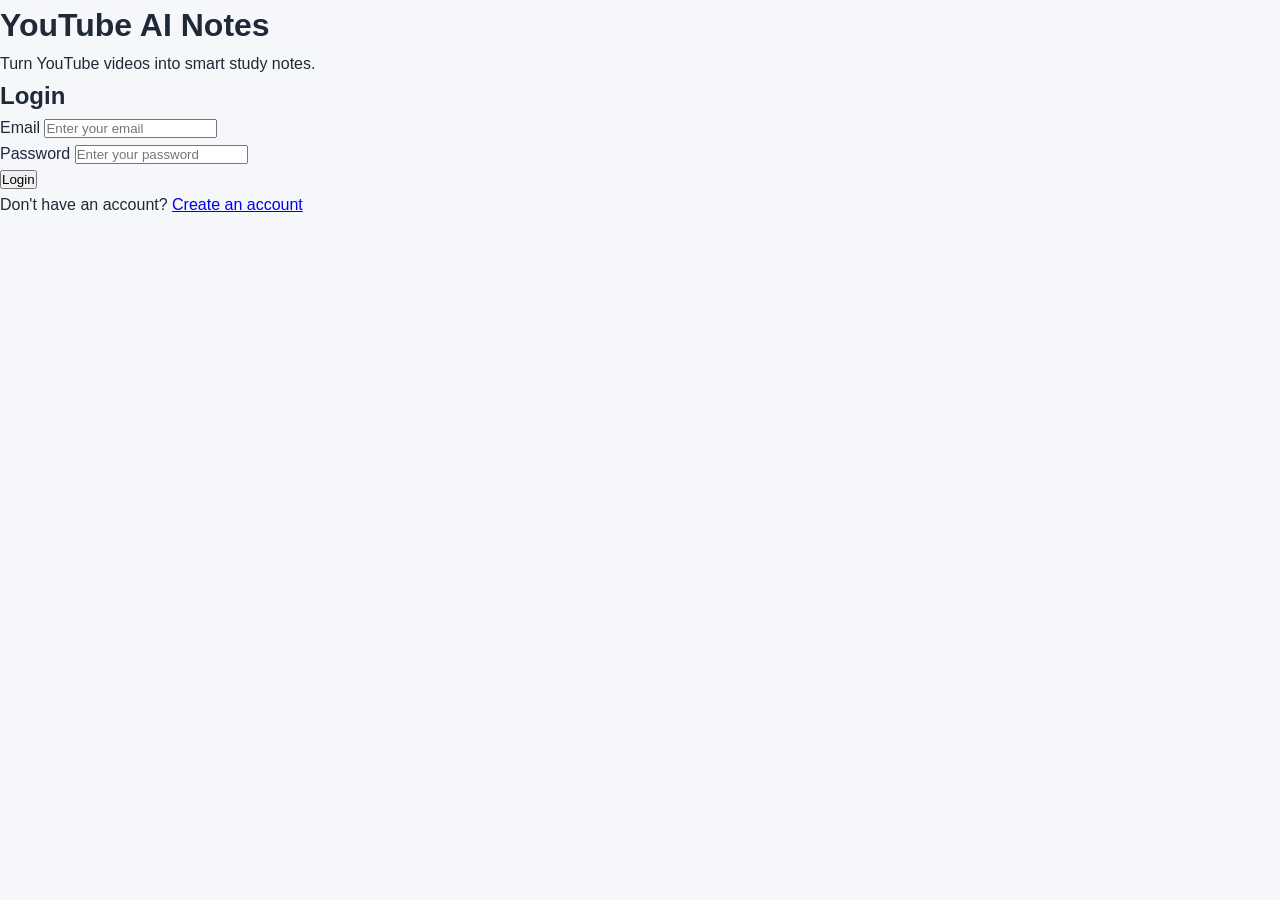
==== frontend/index.html @ 91dcfbf6 "Finalize YouTube AI Notes project" ====
<!DOCTYPE html>
<html lang="en">
<head>
    <meta charset="UTF-8">

    <meta name="viewport" content="width=device-width, initial-scale=1.0">

    <title>YouTube AI Notes - Login</title>

    <link rel="stylesheet" href="style.css">
</head>

<body>

    <div class="auth-container">

        <div class="auth-card">

            <h1>YouTube AI Notes</h1>

            <p class="subtitle">
                Turn YouTube videos into smart study notes.
            </p>

            <h2>Login</h2>

            <form id="loginForm">

                <div class="form-group">
                    <label for="email">Email</label>

                    <input
                        type="email"
                        id="email"
                        placeholder="Enter your email"
                        required
                    >
                </div>

                <div class="form-group">
                    <label for="password">Password</label>

                    <input
                        type="password"
                        id="password"
                        placeholder="Enter your password"
                        required
                    >
                </div>

                <button type="submit">
                    Login
                </button>

                <p id="message"></p>

            </form>

            <p class="auth-link">
                Don't have an account?
                <a href="register.html">Create an account</a>
            </p>

        </div>

    </div>
    <script src="app.js"></script>

</body>
</html>
---- frontend/style.css ----
/* ============================================================
   GLOBAL
============================================================ */

* {
    box-sizing: border-box;
    margin: 0;
    padding: 0;
}


html {
    scroll-behavior: smooth;
}


body {
    font-family:
        Arial,
        Helvetica,
        sans-serif;

    background: #f5f7fb;

    color: #1f2937;

    line-height: 1.6;
}


/* ============================================================
   DASHBOARD
============================================================ */

.dashboard-header {
    width: 100%;

    padding: 20px 6%;

    background: #ffffff;

    border-bottom: 1px solid #e5e7eb;

    display: flex;

    justify-content: space-between;

    align-items: center;

    gap: 20px;

    position: sticky;

    top: 0;

    z-index: 100;
}


.brand {
    display: flex;

    align-items: center;

    gap: 13px;
}


.brand-icon {
    width: 44px;

    height: 44px;

    display: flex;

    align-items: center;

    justify-content: center;

    border-radius: 12px;

    background: #111827;

    color: #ffffff;

    font-size: 18px;
}


.dashboard-header h1 {
    font-size: 23px;

    line-height: 1.2;

    margin-bottom: 3px;
}


.dashboard-header p {
    color: #6b7280;

    font-size: 13px;
}


/* ============================================================
   LOGOUT
============================================================ */

.logout-button {
    border: 1px solid #e5e7eb;

    background: #ffffff;

    color: #374151;

    padding: 10px 18px;

    border-radius: 9px;

    cursor: pointer;

    font-size: 14px;

    font-weight: 600;

    transition:
        background 0.2s ease,
        color 0.2s ease,
        transform 0.2s ease;
}


.logout-button:hover {
    background: #111827;

    color: #ffffff;

    transform: translateY(-1px);
}


/* ============================================================
   DASHBOARD MAIN
============================================================ */

.dashboard-container {
    width: min(1150px, 92%);

    margin: 35px auto 60px;
}


/* ============================================================
   GENERATE SECTION
============================================================ */

.generate-section {
    background: #ffffff;

    border: 1px solid #e5e7eb;

    border-radius: 22px;

    padding: 48px;

    box-shadow:
        0 10px 35px rgba(0, 0, 0, 0.05);

    text-align: center;

    margin-bottom: 38px;
}


.hero-content {
    max-width: 720px;

    margin: 0 auto 30px;
}


.hero-badge {
    display: inline-block;

    padding: 6px 12px;

    border-radius: 20px;

    background: #f3f4f6;

    color: #374151;

    font-size: 12px;

    font-weight: 700;

    margin-bottom: 15px;
}


.generate-section h2 {
    font-size: 36px;

    line-height: 1.2;

    margin-bottom: 15px;
}


.generate-section h2 span {
    color: #4f46e5;
}


.hero-content p {
    color: #6b7280;

    font-size: 15px;

    line-height: 1.8;
}


/* ============================================================
   URL FORM
============================================================ */

#notesForm {
    max-width: 850px;

    margin: 0 auto;

    display: flex;

    gap: 12px;

    align-items: center;
}


.url-input-wrapper {
    flex: 1;

    position: relative;

    display: flex;

    align-items: center;
}


.url-icon {
    position: absolute;

    left: 15px;

    font-size: 17px;
}


#youtubeUrl {
    width: 100%;

    height: 52px;

    border: 1px solid #d1d5db;

    border-radius: 10px;

    padding: 0 16px 0 44px;

    font-size: 14px;

    outline: none;

    background: #ffffff;

    transition:
        border 0.2s ease,
        box-shadow 0.2s ease;
}


#youtubeUrl:focus {
    border-color: #6366f1;

    box-shadow:
        0 0 0 3px rgba(99, 102, 241, 0.1);
}


.generate-button {
    height: 52px;

    padding: 0 21px;

    border: none;

    border-radius: 10px;

    background: #111827;

    color: #ffffff;

    cursor: pointer;

    display: flex;

    align-items: center;

    gap: 12px;

    font-size: 14px;

    font-weight: 700;

    white-space: nowrap;

    transition:
        transform 0.2s ease,
        opacity 0.2s ease;
}


.generate-button:hover {
    transform: translateY(-1px);

    opacity: 0.92;
}


.generate-button:disabled {
    cursor: not-allowed;

    opacity: 0.6;

    transform: none;
}


/* ============================================================
   DASHBOARD MESSAGE
============================================================ */

.dashboard-message {
    margin-top: 16px;

    color: #6b7280;

    font-size: 14px;

    min-height: 20px;
}


/* ============================================================
   VIDEOS SECTION
============================================================ */

.videos-section {
    background: transparent;
}


.section-header {
    display: flex;

    align-items: flex-end;

    justify-content: space-between;

    gap: 20px;

    margin-bottom: 22px;
}


.section-label {
    display: block;

    font-size: 11px;

    font-weight: 800;

    letter-spacing: 1px;

    color: #6b7280;

    margin-bottom: 5px;
}


.section-header h2 {
    font-size: 27px;

    line-height: 1.2;

    margin-bottom: 4px;
}


.section-header p {
    color: #6b7280;

    font-size: 14px;
}


.refresh-button {
    border: 1px solid #d1d5db;

    background: #ffffff;

    color: #374151;

    padding: 9px 15px;

    border-radius: 8px;

    cursor: pointer;

    font-size: 13px;

    font-weight: 600;

    transition:
        background 0.2s ease,
        transform 0.2s ease;
}


.refresh-button:hover {
    background: #f9fafb;

    transform: translateY(-1px);
}


/* ============================================================
   VIDEO GRID
============================================================ */

.videos-grid {
    display: grid;

    grid-template-columns:
        repeat(3, minmax(0, 1fr));

    gap: 22px;
}


/* ============================================================
   VIDEO CARD
============================================================ */

.video-card {
    background: #ffffff;

    border: 1px solid #e5e7eb;

    border-radius: 15px;

    overflow: hidden;

    box-shadow:
        0 5px 20px rgba(0, 0, 0, 0.04);

    transition:
        transform 0.2s ease,
        box-shadow 0.2s ease;
}


.video-card:hover {
    transform: translateY(-4px);

    box-shadow:
        0 12px 28px rgba(0, 0, 0, 0.08);
}


.video-card img {
    width: 100%;

    height: 185px;

    object-fit: cover;

    display: block;

    background: #e5e7eb;
}


.video-card-content {
    padding: 18px;
}


.video-card h3 {
    font-size: 17px;

    line-height: 1.45;

    margin-bottom: 8px;

    color: #111827;
}


.video-date {
    color: #6b7280;

    font-size: 12px;

    margin-bottom: 15px;
}


.view-notes-btn,
.video-card button {
    border: none;

    background: #111827;

    color: #ffffff;

    padding: 10px 15px;

    border-radius: 8px;

    cursor: pointer;

    font-size: 13px;

    font-weight: 600;

    width: 100%;

    transition: opacity 0.2s ease;
}


.view-notes-btn:hover,
.video-card button:hover {
    opacity: 0.88;
}


/* ============================================================
   LOADING
============================================================ */

.loading-card {
    grid-column: 1 / -1;

    min-height: 220px;

    background: #ffffff;

    border: 1px solid #e5e7eb;

    border-radius: 15px;

    display: flex;

    flex-direction: column;

    align-items: center;

    justify-content: center;

    gap: 12px;

    color: #6b7280;
}


.spinner {
    width: 32px;

    height: 32px;

    border: 3px solid #e5e7eb;

    border-top-color: #111827;

    border-radius: 50%;

    animation: spin 0.8s linear infinite;
}


@keyframes spin {

    to {
        transform: rotate(360deg);
    }

}


/* ============================================================
   EMPTY / ERROR
============================================================ */

.empty-message,
.error-message {
    grid-column: 1 / -1;

    text-align: center;

    padding: 45px 20px;

    background: #ffffff;

    border: 1px solid #e5e7eb;

    border-radius: 15px;

    color: #6b7280;
}


/* ============================================================
   FOOTER
============================================================ */

.dashboard-footer {
    text-align: center;

    padding: 25px;

    color: #9ca3af;

    font-size: 12px;

    border-top: 1px solid #e5e7eb;

    background: #ffffff;
}


/* ============================================================
   NOTES PAGE
============================================================ */

.notes-page {
    min-height: 100vh;
}


/* ============================================================
   NOTES HEADER
============================================================ */

.notes-header {
    width: 100%;

    padding: 22px 6%;

    background: #ffffff;

    border-bottom: 1px solid #e5e7eb;

    display: flex;

    justify-content: space-between;

    align-items: center;

    gap: 20px;

    position: sticky;

    top: 0;

    z-index: 100;
}


.notes-header h1 {
    font-size: 28px;

    margin-bottom: 2px;
}


.notes-header p {
    color: #6b7280;

    font-size: 14px;
}


/* ============================================================
   BACK BUTTON
============================================================ */

.back-btn {
    border: none;

    background: #111827;

    color: white;

    padding: 11px 18px;

    border-radius: 8px;

    cursor: pointer;

    font-size: 14px;

    transition:
        transform 0.2s ease,
        opacity 0.2s ease;
}


.back-btn:hover {
    transform: translateY(-1px);

    opacity: 0.9;
}


/* ============================================================
   NOTES CONTAINER
============================================================ */

.notes-container {
    width: min(1100px, 92%);

    margin: 35px auto 70px;

    display: flex;

    flex-direction: column;

    gap: 24px;
}


/* ============================================================
   VIDEO INFO
============================================================ */

.video-info-card {
    background: #ffffff;

    border: 1px solid #e5e7eb;

    border-radius: 16px;

    padding: 20px;

    display: flex;

    align-items: center;

    gap: 22px;

    box-shadow:
        0 5px 20px rgba(0, 0, 0, 0.05);
}


.video-thumbnail {
    width: 230px;

    height: 130px;

    object-fit: cover;

    border-radius: 10px;

    background: #e5e7eb;
}


.video-info {
    flex: 1;
}


.video-info h2 {
    font-size: 24px;

    line-height: 1.3;

    margin-bottom: 8px;
}


.video-info p {
    color: #6b7280;

    font-size: 14px;
}


/* ============================================================
   NOTES MESSAGE
============================================================ */

.notes-message {
    padding: 14px 18px;

    background: #ffffff;

    border: 1px solid #e5e7eb;

    border-radius: 10px;

    color: #4b5563;

    text-align: center;
}


/* ============================================================
   NOTES CARDS
============================================================ */

.notes-card {
    background: #ffffff;

    border: 1px solid #e5e7eb;

    border-radius: 16px;

    padding: 28px;

    box-shadow:
        0 5px 20px rgba(0, 0, 0, 0.04);
}


.card-heading {
    display: flex;

    align-items: center;

    gap: 12px;

    margin-bottom: 20px;

    padding-bottom: 14px;

    border-bottom: 1px solid #e5e7eb;
}


.card-heading h2 {
    font-size: 22px;
}


.card-icon {
    font-size: 24px;
}


.summary-content {
    font-size: 16px;

    line-height: 1.8;

    color: #374151;
}


/* ============================================================
   LISTS
============================================================ */

#keyPoints ul,
#quickRevision ul {
    padding-left: 24px;
}


#keyPoints li,
#quickRevision li {
    margin-bottom: 10px;

    line-height: 1.7;
}


.concept-section ul {
    padding-left: 22px;
}


.concept-section li {
    margin-bottom: 7px;

    color: #4b5563;

    line-height: 1.65;
}


/* ============================================================
   DETAILED NOTES
============================================================ */

.detailed-intro {
    color: #6b7280;

    margin-bottom: 5px;
}


.raw-notes {
    white-space: pre-wrap;

    line-height: 1.8;

    color: #374151;
}


#detailedNotes p {
    margin-bottom: 12px;

    color: #4b5563;

    line-height: 1.8;
}


#detailedNotes h3 {
    margin-top: 20px;

    margin-bottom: 9px;

    font-size: 19px;
}


/* ============================================================
   CONCEPT CARD
============================================================ */

.concept-card {
    border: 1px solid #e5e7eb;

    border-radius: 14px;

    padding: 22px;

    margin-bottom: 20px;

    background: #fafbfc;
}


.concept-card:last-child {
    margin-bottom: 0;
}


.concept-card > h3 {
    font-size: 20px;

    margin-bottom: 18px;

    line-height: 1.4;
}


.concept-section {
    margin-top: 18px;

    padding-top: 16px;

    border-top: 1px solid #e5e7eb;
}


.concept-section:first-of-type {
    margin-top: 0;

    padding-top: 0;

    border-top: none;
}


.concept-section h4,
.text-section h4 {
    font-size: 14px;

    margin-bottom: 7px;

    text-transform: uppercase;

    letter-spacing: 0.4px;
}


.concept-section p,
.text-section p {
    color: #4b5563;

    line-height: 1.75;

    white-space: pre-wrap;
}


/* ============================================================
   EXAMPLES
============================================================ */

.example-card {
    border: 1px solid #e5e7eb;

    border-radius: 12px;

    padding: 18px;

    margin-bottom: 14px;

    background: #fafbfc;
}


.example-card h4 {
    font-size: 17px;

    margin-bottom: 6px;
}


/* ============================================================
   QUESTIONS
============================================================ */

.question-card {
    border: 1px solid #e5e7eb;

    border-radius: 12px;

    padding: 20px;

    margin-bottom: 15px;

    background: #fafbfc;

    transition:
        transform 0.2s ease,
        box-shadow 0.2s ease;
}


.question-card:hover {
    transform: translateY(-2px);

    box-shadow:
        0 7px 20px rgba(0, 0, 0, 0.05);
}


.question-card:last-child {
    margin-bottom: 0;
}


.question-number {
    display: inline-block;

    font-size: 13px;

    font-weight: 700;

    margin-right: 10px;
}


.question-type {
    display: inline-block;

    padding: 4px 9px;

    border: 1px solid #d1d5db;

    border-radius: 20px;

    font-size: 11px;

    text-transform: uppercase;
}


.question-card h4 {
    margin-top: 13px;

    margin-bottom: 12px;

    font-size: 17px;

    line-height: 1.5;
}


.question-card strong {
    display: block;

    margin-bottom: 5px;

    font-size: 14px;
}


.question-card p {
    color: #4b5563;

    line-height: 1.7;

    white-space: pre-wrap;
}


/* ============================================================
   RESPONSIVE
============================================================ */

@media (max-width: 900px) {

    .videos-grid {
        grid-template-columns:
            repeat(2, minmax(0, 1fr));
    }

}


/* ============================================================
   TABLET / MOBILE
============================================================ */

@media (max-width: 768px) {

    .dashboard-header {
        padding: 17px 4%;
    }


    .dashboard-header h1 {
        font-size: 20px;
    }


    .dashboard-container {
        width: 94%;

        margin-top: 22px;
    }


    .generate-section {
        padding: 30px 20px;

        border-radius: 17px;
    }


    .generate-section h2 {
        font-size: 28px;
    }


    #notesForm {
        flex-direction: column;

        width: 100%;
    }


    .url-input-wrapper {
        width: 100%;
    }


    #youtubeUrl {
        width: 100%;
    }


    .generate-button {
        width: 100%;

        justify-content: center;
    }


    .section-header {
        align-items: flex-start;

        flex-direction: column;
    }


    .refresh-button {
        width: 100%;
    }


    .videos-grid {
        grid-template-columns: 1fr;
    }


    .video-info-card {
        flex-direction: column;

        align-items: stretch;
    }


    .video-thumbnail {
        width: 100%;

        height: auto;

        aspect-ratio: 16 / 9;
    }


    .video-info h2 {
        font-size: 20px;
    }


    .notes-card {
        padding: 20px;
    }


    .card-heading h2 {
        font-size: 19px;
    }


    .notes-header {
        padding: 18px 4%;

        align-items: flex-start;

        flex-direction: column;
    }


    .back-btn {
        width: 100%;
    }

}


/* ============================================================
   SMALL MOBILE
============================================================ */

@media (max-width: 480px) {

    .brand-icon {
        width: 38px;

        height: 38px;
    }


    .dashboard-header h1 {
        font-size: 18px;
    }


    .dashboard-header p {
        font-size: 11px;
    }


    .logout-button {
        padding: 8px 13px;

        font-size: 12px;
    }


    .generate-section {
        padding: 25px 15px;
    }


    .generate-section h2 {
        font-size: 24px;
    }


    .hero-content p {
        font-size: 13px;
    }


    .notes-card {
        padding: 16px;
    }


    .concept-card {
        padding: 14px;
    }


    .concept-card > h3 {
        font-size: 18px;
    }


    .question-card {
        padding: 15px;
    }

}
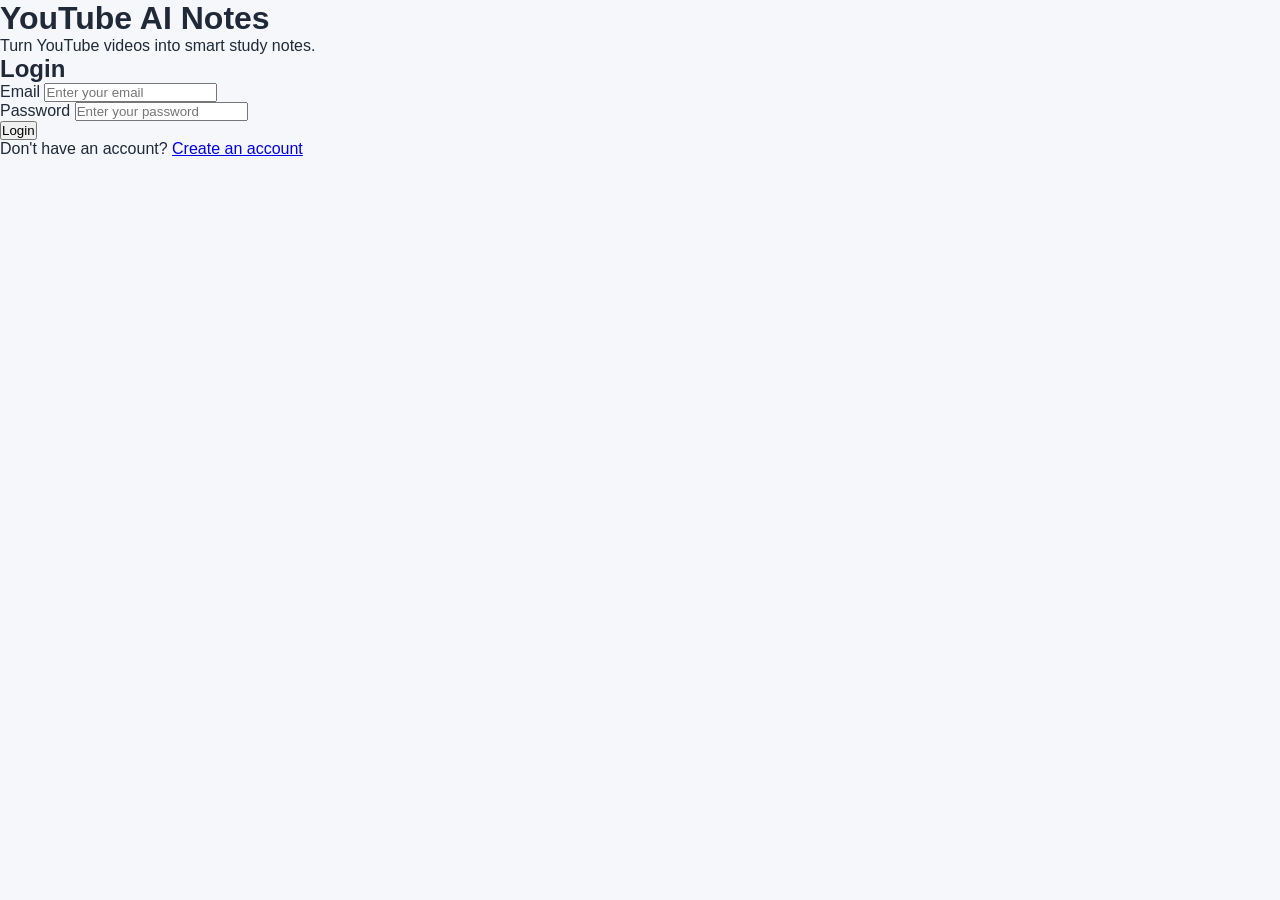
==== commit 4f898063: "Update AI notes and frontend features" ====
--- a/frontend/index.html
+++ b/frontend/index.html
@@ -1,3 +1,4 @@
+
 <!DOCTYPE html>
 <html lang="en">
 <head>
@@ -64,7 +65,10 @@
         </div>
 
     </div>
-    <script src="app.js"></script>
+
+    <!-- Cache Busting -->
+    <script src="app.js?v=20260905"></script>
 
 </body>
-</html>+</html>
+
--- a/frontend/style.css
+++ b/frontend/style.css
@@ -1,1202 +1,927 @@
-/* ============================================================
-   GLOBAL
-============================================================ */
+
+/* =========================================================
+   YouTube AI Notes - COMPLETE DASHBOARD STYLE
+========================================================= */
+
+
+/* =========================================================
+   GLOBAL RESET
+========================================================= */
 
 * {
-    box-sizing: border-box;
     margin: 0;
     padding: 0;
-}
-
+    box-sizing: border-box;
+}
 
 html {
     scroll-behavior: smooth;
 }
 
-
 body {
-    font-family:
-        Arial,
-        Helvetica,
-        sans-serif;
-
+    font-family: Arial, Helvetica, sans-serif;
     background: #f5f7fb;
-
     color: #1f2937;
-
-    line-height: 1.6;
-}
-
-
-/* ============================================================
-   DASHBOARD
-============================================================ */
+    min-height: 100vh;
+}
+
+
+/* =========================================================
+   HEADER
+========================================================= */
 
 .dashboard-header {
     width: 100%;
-
-    padding: 20px 6%;
+    min-height: 78px;
+
+    padding: 14px 6%;
 
     background: #ffffff;
 
     border-bottom: 1px solid #e5e7eb;
 
     display: flex;
-
+    align-items: center;
     justify-content: space-between;
 
-    align-items: center;
-
-    gap: 20px;
-
     position: sticky;
-
     top: 0;
-
     z-index: 100;
-}
-
+
+    box-shadow: 0 2px 12px rgba(15, 23, 42, 0.05);
+}
+
+
+/* =========================================================
+   BRAND
+========================================================= */
 
 .brand {
     display: flex;
-
     align-items: center;
-
     gap: 13px;
 }
 
-
 .brand-icon {
-    width: 44px;
-
-    height: 44px;
+    width: 43px;
+    height: 43px;
+
+    border-radius: 12px;
+
+    background: linear-gradient(135deg, #ef4444, #dc2626);
+
+    color: #ffffff;
 
     display: flex;
-
     align-items: center;
-
     justify-content: center;
 
-    border-radius: 12px;
-
-    background: #111827;
-
-    color: #ffffff;
-
-    font-size: 18px;
-}
-
-
-.dashboard-header h1 {
-    font-size: 23px;
-
+    font-size: 19px;
+    font-weight: 700;
+
+    box-shadow: 0 5px 14px rgba(220, 38, 38, 0.22);
+}
+
+.brand h1 {
+    font-size: 20px;
     line-height: 1.2;
 
-    margin-bottom: 3px;
-}
-
-
-.dashboard-header p {
+    color: #111827;
+
+    font-weight: 750;
+}
+
+.brand p {
+    margin-top: 3px;
+
+    font-size: 12px;
+
     color: #6b7280;
+}
+
+
+/* =========================================================
+   LOGOUT BUTTON
+========================================================= */
+
+.logout-button {
+    padding: 9px 17px;
+
+    border: 1px solid #e5e7eb;
+    border-radius: 9px;
+
+    background: #ffffff;
+    color: #374151;
 
     font-size: 13px;
-}
-
-
-/* ============================================================
-   LOGOUT
-============================================================ */
-
-.logout-button {
-    border: 1px solid #e5e7eb;
+    font-weight: 600;
+
+    cursor: pointer;
+
+    transition: all 0.2s ease;
+}
+
+.logout-button:hover {
+    background: #fef2f2;
+    color: #dc2626;
+    border-color: #fecaca;
+}
+
+
+/* =========================================================
+   MAIN CONTAINER
+========================================================= */
+
+.dashboard-container {
+    width: 100%;
+    max-width: 1180px;
+
+    margin: 0 auto;
+
+    padding: 38px 24px 55px;
+}
+
+
+/* =========================================================
+   GENERATE SECTION
+========================================================= */
+
+.generate-section {
+    width: 100%;
+
+    padding: 45px 45px 42px;
+
+    border-radius: 22px;
+
+    background:
+        linear-gradient(
+            135deg,
+            #eef2ff 0%,
+            #f8faff 52%,
+            #ffffff 100%
+        );
+
+    border: 1px solid #e0e7ff;
+
+    box-shadow: 0 10px 30px rgba(79, 70, 229, 0.07);
+
+    margin-bottom: 45px;
+}
+
+
+/* =========================================================
+   HERO CONTENT
+========================================================= */
+
+.hero-content {
+    max-width: 760px;
+
+    margin: 0 auto;
+
+    text-align: center;
+}
+
+.hero-badge {
+    display: inline-flex;
+    align-items: center;
+
+    padding: 7px 13px;
+
+    border-radius: 30px;
 
     background: #ffffff;
 
-    color: #374151;
-
-    padding: 10px 18px;
-
-    border-radius: 9px;
-
-    cursor: pointer;
-
-    font-size: 14px;
-
-    font-weight: 600;
-
-    transition:
-        background 0.2s ease,
-        color 0.2s ease,
-        transform 0.2s ease;
-}
-
-
-.logout-button:hover {
-    background: #111827;
-
-    color: #ffffff;
-
-    transform: translateY(-1px);
-}
-
-
-/* ============================================================
-   DASHBOARD MAIN
-============================================================ */
-
-.dashboard-container {
-    width: min(1150px, 92%);
-
-    margin: 35px auto 60px;
-}
-
-
-/* ============================================================
-   GENERATE SECTION
-============================================================ */
-
-.generate-section {
-    background: #ffffff;
-
-    border: 1px solid #e5e7eb;
-
-    border-radius: 22px;
-
-    padding: 48px;
-
-    box-shadow:
-        0 10px 35px rgba(0, 0, 0, 0.05);
-
-    text-align: center;
-
-    margin-bottom: 38px;
-}
-
-
-.hero-content {
-    max-width: 720px;
-
-    margin: 0 auto 30px;
-}
-
-
-.hero-badge {
-    display: inline-block;
-
-    padding: 6px 12px;
-
-    border-radius: 20px;
-
-    background: #f3f4f6;
-
-    color: #374151;
+    border: 1px solid #e0e7ff;
+
+    color: #4f46e5;
 
     font-size: 12px;
-
     font-weight: 700;
 
-    margin-bottom: 15px;
-}
-
-
-.generate-section h2 {
+    margin-bottom: 17px;
+
+    box-shadow: 0 3px 10px rgba(79, 70, 229, 0.06);
+}
+
+.hero-content h2 {
     font-size: 36px;
 
-    line-height: 1.2;
-
-    margin-bottom: 15px;
-}
-
-
-.generate-section h2 span {
+    line-height: 1.15;
+
+    color: #111827;
+
+    font-weight: 800;
+
+    letter-spacing: -0.8px;
+}
+
+.hero-content h2 span {
     color: #4f46e5;
 }
 
-
 .hero-content p {
+    max-width: 690px;
+
+    margin: 17px auto 28px;
+
     color: #6b7280;
 
     font-size: 15px;
 
-    line-height: 1.8;
-}
-
-
-/* ============================================================
-   URL FORM
-============================================================ */
+    line-height: 1.7;
+}
+
+
+/* =========================================================
+   NOTES FORM
+========================================================= */
 
 #notesForm {
+    width: 100%;
     max-width: 850px;
 
     margin: 0 auto;
 
     display: flex;
-
-    gap: 12px;
-
-    align-items: center;
-}
-
+    align-items: stretch;
+
+    gap: 11px;
+}
+
+
+/* =========================================================
+   URL INPUT WRAPPER
+========================================================= */
 
 .url-input-wrapper {
     flex: 1;
 
+    min-width: 0;
+
+    height: 54px;
+
     position: relative;
 
     display: flex;
-
     align-items: center;
 }
-
 
 .url-icon {
     position: absolute;
 
-    left: 15px;
+    left: 17px;
 
     font-size: 17px;
-}
-
-
-#youtubeUrl {
-    width: 100%;
-
-    height: 52px;
+
+    pointer-events: none;
+}
+
+.url-input-wrapper input {
+    width: 100%;
+    height: 100%;
+
+    padding: 0 18px 0 48px;
 
     border: 1px solid #d1d5db;
 
-    border-radius: 10px;
-
-    padding: 0 16px 0 44px;
+    border-radius: 11px;
+
+    background: #ffffff;
+
+    color: #111827;
 
     font-size: 14px;
 
     outline: none;
 
-    background: #ffffff;
+    box-shadow: 0 4px 12px rgba(15, 23, 42, 0.05);
 
     transition:
-        border 0.2s ease,
+        border-color 0.2s ease,
         box-shadow 0.2s ease;
 }
 
-
-#youtubeUrl:focus {
+.url-input-wrapper input::placeholder {
+    color: #9ca3af;
+}
+
+.url-input-wrapper input:focus {
     border-color: #6366f1;
 
     box-shadow:
-        0 0 0 3px rgba(99, 102, 241, 0.1);
-}
-
+        0 0 0 3px rgba(99, 102, 241, 0.12),
+        0 4px 12px rgba(15, 23, 42, 0.05);
+}
+
+
+/* =========================================================
+   GENERATE BUTTON
+========================================================= */
 
 .generate-button {
-    height: 52px;
+    height: 54px;
 
     padding: 0 21px;
 
     border: none;
 
-    border-radius: 10px;
-
-    background: #111827;
+    border-radius: 11px;
+
+    background: linear-gradient(
+        135deg,
+        #4f46e5,
+        #6366f1
+    );
 
     color: #ffffff;
 
+    display: flex;
+    align-items: center;
+    justify-content: center;
+
+    gap: 10px;
+
+    white-space: nowrap;
+
+    font-size: 14px;
+    font-weight: 700;
+
     cursor: pointer;
 
-    display: flex;
-
-    align-items: center;
-
-    gap: 12px;
-
-    font-size: 14px;
-
-    font-weight: 700;
-
-    white-space: nowrap;
+    box-shadow: 0 7px 18px rgba(79, 70, 229, 0.22);
 
     transition:
         transform 0.2s ease,
-        opacity 0.2s ease;
-}
-
+        box-shadow 0.2s ease,
+        background 0.2s ease;
+}
 
 .generate-button:hover {
-    transform: translateY(-1px);
-
-    opacity: 0.92;
-}
-
+    transform: translateY(-2px);
+
+    box-shadow: 0 10px 23px rgba(79, 70, 229, 0.28);
+
+    background: linear-gradient(
+        135deg,
+        #4338ca,
+        #4f46e5
+    );
+}
+
+.generate-button:active {
+    transform: translateY(0);
+}
 
 .generate-button:disabled {
+    opacity: 0.65;
+
     cursor: not-allowed;
 
-    opacity: 0.6;
-
     transform: none;
 }
 
 
-/* ============================================================
+/* =========================================================
    DASHBOARD MESSAGE
-============================================================ */
+========================================================= */
 
 .dashboard-message {
-    margin-top: 16px;
+    min-height: 20px;
+
+    margin-top: 15px;
+
+    text-align: center;
+
+    font-size: 13px;
 
     color: #6b7280;
-
-    font-size: 14px;
-
-    min-height: 20px;
-}
-
-
-/* ============================================================
-   VIDEOS SECTION
-============================================================ */
+}
+
+
+/* =========================================================
+   SAVED VIDEOS SECTION
+========================================================= */
 
 .videos-section {
-    background: transparent;
-}
-
+    width: 100%;
+}
+
+
+/* =========================================================
+   SECTION HEADER
+========================================================= */
 
 .section-header {
+    width: 100%;
+
+    margin-bottom: 21px;
+
     display: flex;
-
     align-items: flex-end;
-
     justify-content: space-between;
 
     gap: 20px;
-
-    margin-bottom: 22px;
-}
-
+}
 
 .section-label {
     display: block;
 
+    margin-bottom: 6px;
+
+    color: #4f46e5;
+
     font-size: 11px;
 
     font-weight: 800;
 
-    letter-spacing: 1px;
-
-    color: #6b7280;
-
-    margin-bottom: 5px;
-}
-
+    letter-spacing: 1.3px;
+}
 
 .section-header h2 {
     font-size: 27px;
 
     line-height: 1.2;
 
-    margin-bottom: 4px;
-}
-
+    color: #111827;
+
+    font-weight: 800;
+}
 
 .section-header p {
+    margin-top: 5px;
+
     color: #6b7280;
 
-    font-size: 14px;
-}
-
+    font-size: 13px;
+}
+
+
+/* =========================================================
+   REFRESH BUTTON
+========================================================= */
 
 .refresh-button {
-    border: 1px solid #d1d5db;
+    padding: 9px 15px;
+
+    border: 1px solid #dbe0e8;
+
+    border-radius: 9px;
 
     background: #ffffff;
 
     color: #374151;
 
-    padding: 9px 15px;
-
-    border-radius: 8px;
+    font-size: 13px;
+
+    font-weight: 600;
 
     cursor: pointer;
 
+    white-space: nowrap;
+
+    transition: all 0.2s ease;
+}
+
+.refresh-button:hover {
+    background: #f8fafc;
+
+    border-color: #c7d2fe;
+
+    color: #4f46e5;
+}
+
+
+/* =========================================================
+   VIDEOS GRID
+========================================================= */
+
+#videosContainer {
+    width: 100%;
+}
+
+.videos-grid {
+    width: 100%;
+
+    display: flex;
+    flex-direction: column;
+
+    gap: 0;
+}
+
+
+/* =========================================================
+   LOADING CARD
+========================================================= */
+
+.loading-card {
+    width: 100%;
+
+    min-height: 145px;
+
+    padding: 30px;
+
+    background: #ffffff;
+
+    border: 1px solid #e5e7eb;
+
+    border-radius: 14px;
+
+    display: flex;
+    flex-direction: column;
+
+    align-items: center;
+    justify-content: center;
+
+    gap: 12px;
+
+    color: #6b7280;
+
+    box-shadow: 0 4px 14px rgba(15, 23, 42, 0.04);
+}
+
+.loading-card p {
     font-size: 13px;
-
-    font-weight: 600;
-
-    transition:
-        background 0.2s ease,
-        transform 0.2s ease;
-}
-
-
-.refresh-button:hover {
-    background: #f9fafb;
-
-    transform: translateY(-1px);
-}
-
-
-/* ============================================================
-   VIDEO GRID
-============================================================ */
-
-.videos-grid {
-    display: grid;
-
-    grid-template-columns:
-        repeat(3, minmax(0, 1fr));
-
-    gap: 22px;
-}
-
-
-/* ============================================================
-   VIDEO CARD
-============================================================ */
+}
+
+
+/* =========================================================
+   SPINNER
+========================================================= */
+
+.spinner {
+    width: 27px;
+    height: 27px;
+
+    border: 3px solid #e5e7eb;
+
+    border-top-color: #4f46e5;
+
+    border-radius: 50%;
+
+    animation: spin 0.8s linear infinite;
+}
+
+@keyframes spin {
+    to {
+        transform: rotate(360deg);
+    }
+}
+
+
+/* =========================================================
+   SAVED VIDEO - COMPACT CARD
+========================================================= */
 
 .video-card {
-    background: #ffffff;
-
-    border: 1px solid #e5e7eb;
-
-    border-radius: 15px;
-
-    overflow: hidden;
-
-    box-shadow:
-        0 5px 20px rgba(0, 0, 0, 0.04);
+    width: 100% !important;
+    min-height: 0 !important;
+
+    display: flex !important;
+    flex-direction: row !important;
+    align-items: center !important;
+
+    gap: 18px !important;
+
+    padding: 14px !important;
+    margin: 0 0 14px 0 !important;
+
+    background: #ffffff !important;
+
+    border: 1px solid #e5e7eb !important;
+    border-radius: 14px !important;
+
+    box-shadow: 0 4px 14px rgba(15, 23, 42, 0.06) !important;
+
+    box-sizing: border-box !important;
 
     transition:
         transform 0.2s ease,
-        box-shadow 0.2s ease;
-}
-
+        box-shadow 0.2s ease !important;
+}
 
 .video-card:hover {
-    transform: translateY(-4px);
+    transform: translateY(-2px) !important;
 
     box-shadow:
-        0 12px 28px rgba(0, 0, 0, 0.08);
-}
-
-
-.video-card img {
-    width: 100%;
-
-    height: 185px;
-
-    object-fit: cover;
-
-    display: block;
-
-    background: #e5e7eb;
-}
-
+        0 8px 22px rgba(15, 23, 42, 0.10) !important;
+}
+
+
+/* =========================================================
+   VIDEO THUMBNAIL
+========================================================= */
+
+.video-card-thumbnail {
+    width: 170px !important;
+    height: 100px !important;
+
+    min-width: 170px !important;
+    max-width: 170px !important;
+
+    object-fit: cover !important;
+
+    display: block !important;
+
+    border-radius: 10px !important;
+
+    background: #f1f5f9 !important;
+}
+
+
+/* =========================================================
+   VIDEO CONTENT
+========================================================= */
 
 .video-card-content {
-    padding: 18px;
-}
-
-
-.video-card h3 {
+    flex: 1 !important;
+
+    min-width: 0 !important;
+
+    display: flex !important;
+    flex-direction: column !important;
+
+    justify-content: center !important;
+
+    padding: 0 !important;
+    margin: 0 !important;
+}
+
+
+/* =========================================================
+   VIDEO TITLE
+========================================================= */
+
+.video-card-content h3 {
+    margin: 0 0 6px 0 !important;
+
+    font-size: 17px !important;
+
+    line-height: 1.35 !important;
+
+    font-weight: 700 !important;
+
+    color: #111827 !important;
+
+    display: -webkit-box !important;
+
+    -webkit-line-clamp: 2 !important;
+
+    -webkit-box-orient: vertical !important;
+
+    overflow: hidden !important;
+}
+
+
+/* =========================================================
+   VIDEO DATE
+========================================================= */
+
+.video-card-content .video-date {
+    margin: 0 0 11px 0 !important;
+
+    font-size: 13px !important;
+
+    line-height: 1.4 !important;
+
+    color: #6b7280 !important;
+}
+
+
+/* =========================================================
+   BUTTON AREA
+========================================================= */
+
+.video-card-actions {
+    display: flex !important;
+
+    align-items: center !important;
+
+    gap: 8px !important;
+
+    margin: 0 !important;
+}
+
+
+/* =========================================================
+   VIEW NOTES
+========================================================= */
+
+.video-card-actions .view-notes-btn {
+    padding: 8px 14px !important;
+
+    border: none !important;
+
+    border-radius: 8px !important;
+
+    background: #4f46e5 !important;
+
+    color: #ffffff !important;
+
+    font-size: 13px !important;
+
+    font-weight: 600 !important;
+
+    cursor: pointer !important;
+
+    transition: all 0.2s ease !important;
+}
+
+.video-card-actions .view-notes-btn:hover {
+    background: #4338ca !important;
+
+    transform: translateY(-1px) !important;
+}
+
+
+/* =========================================================
+   DELETE VIDEO
+========================================================= */
+
+.video-card-actions .delete-video-btn {
+    padding: 8px 14px !important;
+
+    border: 1px solid #fecaca !important;
+
+    border-radius: 8px !important;
+
+    background: #ffffff !important;
+
+    color: #dc2626 !important;
+
+    font-size: 13px !important;
+
+    font-weight: 600 !important;
+
+    cursor: pointer !important;
+
+    transition: all 0.2s ease !important;
+}
+
+.video-card-actions .delete-video-btn:hover {
+    background: #fef2f2 !important;
+
+    border-color: #fca5a5 !important;
+}
+
+
+/* =========================================================
+   EMPTY STATE
+========================================================= */
+
+.empty-state {
+    width: 100%;
+
+    padding: 45px 25px;
+
+    background: #ffffff;
+
+    border: 1px dashed #d1d5db;
+
+    border-radius: 14px;
+
+    text-align: center;
+
+    color: #6b7280;
+}
+
+.empty-state h3 {
+    margin-bottom: 7px;
+
+    color: #374151;
+
     font-size: 17px;
-
-    line-height: 1.45;
-
-    margin-bottom: 8px;
-
-    color: #111827;
-}
-
-
-.video-date {
-    color: #6b7280;
+}
+
+.empty-state p {
+    font-size: 13px;
+
+    line-height: 1.5;
+}
+
+
+/* =========================================================
+   FOOTER
+========================================================= */
+
+.dashboard-footer {
+    width: 100%;
+
+    padding: 20px;
+
+    border-top: 1px solid #e5e7eb;
+
+    background: #ffffff;
+
+    text-align: center;
+
+    color: #9ca3af;
 
     font-size: 12px;
-
-    margin-bottom: 15px;
-}
-
-
-.view-notes-btn,
-.video-card button {
-    border: none;
-
-    background: #111827;
-
-    color: #ffffff;
-
-    padding: 10px 15px;
-
-    border-radius: 8px;
-
-    cursor: pointer;
-
-    font-size: 13px;
-
-    font-weight: 600;
-
-    width: 100%;
-
-    transition: opacity 0.2s ease;
-}
-
-
-.view-notes-btn:hover,
-.video-card button:hover {
-    opacity: 0.88;
-}
-
-
-/* ============================================================
-   LOADING
-============================================================ */
-
-.loading-card {
-    grid-column: 1 / -1;
-
-    min-height: 220px;
-
-    background: #ffffff;
-
-    border: 1px solid #e5e7eb;
-
-    border-radius: 15px;
-
-    display: flex;
-
-    flex-direction: column;
-
-    align-items: center;
-
-    justify-content: center;
-
-    gap: 12px;
-
-    color: #6b7280;
-}
-
-
-.spinner {
-    width: 32px;
-
-    height: 32px;
-
-    border: 3px solid #e5e7eb;
-
-    border-top-color: #111827;
-
-    border-radius: 50%;
-
-    animation: spin 0.8s linear infinite;
-}
-
-
-@keyframes spin {
-
-    to {
-        transform: rotate(360deg);
-    }
-
-}
-
-
-/* ============================================================
-   EMPTY / ERROR
-============================================================ */
-
-.empty-message,
-.error-message {
-    grid-column: 1 / -1;
-
-    text-align: center;
-
-    padding: 45px 20px;
-
-    background: #ffffff;
-
-    border: 1px solid #e5e7eb;
-
-    border-radius: 15px;
-
-    color: #6b7280;
-}
-
-
-/* ============================================================
-   FOOTER
-============================================================ */
-
-.dashboard-footer {
-    text-align: center;
-
-    padding: 25px;
-
-    color: #9ca3af;
-
-    font-size: 12px;
-
-    border-top: 1px solid #e5e7eb;
-
-    background: #ffffff;
-}
-
-
-/* ============================================================
-   NOTES PAGE
-============================================================ */
-
-.notes-page {
-    min-height: 100vh;
-}
-
-
-/* ============================================================
-   NOTES HEADER
-============================================================ */
-
-.notes-header {
-    width: 100%;
-
-    padding: 22px 6%;
-
-    background: #ffffff;
-
-    border-bottom: 1px solid #e5e7eb;
-
-    display: flex;
-
-    justify-content: space-between;
-
-    align-items: center;
-
-    gap: 20px;
-
-    position: sticky;
-
-    top: 0;
-
-    z-index: 100;
-}
-
-
-.notes-header h1 {
-    font-size: 28px;
-
-    margin-bottom: 2px;
-}
-
-
-.notes-header p {
-    color: #6b7280;
-
-    font-size: 14px;
-}
-
-
-/* ============================================================
-   BACK BUTTON
-============================================================ */
-
-.back-btn {
-    border: none;
-
-    background: #111827;
-
-    color: white;
-
-    padding: 11px 18px;
-
-    border-radius: 8px;
-
-    cursor: pointer;
-
-    font-size: 14px;
-
-    transition:
-        transform 0.2s ease,
-        opacity 0.2s ease;
-}
-
-
-.back-btn:hover {
-    transform: translateY(-1px);
-
-    opacity: 0.9;
-}
-
-
-/* ============================================================
-   NOTES CONTAINER
-============================================================ */
-
-.notes-container {
-    width: min(1100px, 92%);
-
-    margin: 35px auto 70px;
-
-    display: flex;
-
-    flex-direction: column;
-
-    gap: 24px;
-}
-
-
-/* ============================================================
-   VIDEO INFO
-============================================================ */
-
-.video-info-card {
-    background: #ffffff;
-
-    border: 1px solid #e5e7eb;
-
-    border-radius: 16px;
-
-    padding: 20px;
-
-    display: flex;
-
-    align-items: center;
-
-    gap: 22px;
-
-    box-shadow:
-        0 5px 20px rgba(0, 0, 0, 0.05);
-}
-
-
-.video-thumbnail {
-    width: 230px;
-
-    height: 130px;
-
-    object-fit: cover;
-
-    border-radius: 10px;
-
-    background: #e5e7eb;
-}
-
-
-.video-info {
-    flex: 1;
-}
-
-
-.video-info h2 {
-    font-size: 24px;
-
-    line-height: 1.3;
-
-    margin-bottom: 8px;
-}
-
-
-.video-info p {
-    color: #6b7280;
-
-    font-size: 14px;
-}
-
-
-/* ============================================================
-   NOTES MESSAGE
-============================================================ */
-
-.notes-message {
-    padding: 14px 18px;
-
-    background: #ffffff;
-
-    border: 1px solid #e5e7eb;
-
-    border-radius: 10px;
-
-    color: #4b5563;
-
-    text-align: center;
-}
-
-
-/* ============================================================
-   NOTES CARDS
-============================================================ */
-
-.notes-card {
-    background: #ffffff;
-
-    border: 1px solid #e5e7eb;
-
-    border-radius: 16px;
-
-    padding: 28px;
-
-    box-shadow:
-        0 5px 20px rgba(0, 0, 0, 0.04);
-}
-
-
-.card-heading {
-    display: flex;
-
-    align-items: center;
-
-    gap: 12px;
-
-    margin-bottom: 20px;
-
-    padding-bottom: 14px;
-
-    border-bottom: 1px solid #e5e7eb;
-}
-
-
-.card-heading h2 {
-    font-size: 22px;
-}
-
-
-.card-icon {
-    font-size: 24px;
-}
-
-
-.summary-content {
-    font-size: 16px;
-
-    line-height: 1.8;
-
-    color: #374151;
-}
-
-
-/* ============================================================
-   LISTS
-============================================================ */
-
-#keyPoints ul,
-#quickRevision ul {
-    padding-left: 24px;
-}
-
-
-#keyPoints li,
-#quickRevision li {
-    margin-bottom: 10px;
-
-    line-height: 1.7;
-}
-
-
-.concept-section ul {
-    padding-left: 22px;
-}
-
-
-.concept-section li {
-    margin-bottom: 7px;
-
-    color: #4b5563;
-
-    line-height: 1.65;
-}
-
-
-/* ============================================================
-   DETAILED NOTES
-============================================================ */
-
-.detailed-intro {
-    color: #6b7280;
-
-    margin-bottom: 5px;
-}
-
-
-.raw-notes {
-    white-space: pre-wrap;
-
-    line-height: 1.8;
-
-    color: #374151;
-}
-
-
-#detailedNotes p {
-    margin-bottom: 12px;
-
-    color: #4b5563;
-
-    line-height: 1.8;
-}
-
-
-#detailedNotes h3 {
-    margin-top: 20px;
-
-    margin-bottom: 9px;
-
-    font-size: 19px;
-}
-
-
-/* ============================================================
-   CONCEPT CARD
-============================================================ */
-
-.concept-card {
-    border: 1px solid #e5e7eb;
-
-    border-radius: 14px;
-
-    padding: 22px;
-
-    margin-bottom: 20px;
-
-    background: #fafbfc;
-}
-
-
-.concept-card:last-child {
-    margin-bottom: 0;
-}
-
-
-.concept-card > h3 {
-    font-size: 20px;
-
-    margin-bottom: 18px;
-
-    line-height: 1.4;
-}
-
-
-.concept-section {
-    margin-top: 18px;
-
-    padding-top: 16px;
-
-    border-top: 1px solid #e5e7eb;
-}
-
-
-.concept-section:first-of-type {
-    margin-top: 0;
-
-    padding-top: 0;
-
-    border-top: none;
-}
-
-
-.concept-section h4,
-.text-section h4 {
-    font-size: 14px;
-
-    margin-bottom: 7px;
-
-    text-transform: uppercase;
-
-    letter-spacing: 0.4px;
-}
-
-
-.concept-section p,
-.text-section p {
-    color: #4b5563;
-
-    line-height: 1.75;
-
-    white-space: pre-wrap;
-}
-
-
-/* ============================================================
-   EXAMPLES
-============================================================ */
-
-.example-card {
-    border: 1px solid #e5e7eb;
-
-    border-radius: 12px;
-
-    padding: 18px;
-
-    margin-bottom: 14px;
-
-    background: #fafbfc;
-}
-
-
-.example-card h4 {
-    font-size: 17px;
-
-    margin-bottom: 6px;
-}
-
-
-/* ============================================================
-   QUESTIONS
-============================================================ */
-
-.question-card {
-    border: 1px solid #e5e7eb;
-
-    border-radius: 12px;
-
-    padding: 20px;
-
-    margin-bottom: 15px;
-
-    background: #fafbfc;
-
-    transition:
-        transform 0.2s ease,
-        box-shadow 0.2s ease;
-}
-
-
-.question-card:hover {
-    transform: translateY(-2px);
-
-    box-shadow:
-        0 7px 20px rgba(0, 0, 0, 0.05);
-}
-
-
-.question-card:last-child {
-    margin-bottom: 0;
-}
-
-
-.question-number {
-    display: inline-block;
-
-    font-size: 13px;
-
-    font-weight: 700;
-
-    margin-right: 10px;
-}
-
-
-.question-type {
-    display: inline-block;
-
-    padding: 4px 9px;
-
-    border: 1px solid #d1d5db;
-
-    border-radius: 20px;
-
-    font-size: 11px;
-
-    text-transform: uppercase;
-}
-
-
-.question-card h4 {
-    margin-top: 13px;
-
-    margin-bottom: 12px;
-
-    font-size: 17px;
-
-    line-height: 1.5;
-}
-
-
-.question-card strong {
-    display: block;
-
-    margin-bottom: 5px;
-
-    font-size: 14px;
-}
-
-
-.question-card p {
-    color: #4b5563;
-
-    line-height: 1.7;
-
-    white-space: pre-wrap;
-}
-
-
-/* ============================================================
-   RESPONSIVE
-============================================================ */
-
-@media (max-width: 900px) {
-
-    .videos-grid {
-        grid-template-columns:
-            repeat(2, minmax(0, 1fr));
-    }
-
-}
-
-
-/* ============================================================
-   TABLET / MOBILE
-============================================================ */
-
-@media (max-width: 768px) {
+}
+
+
+/* =========================================================
+   TABLET
+========================================================= */
+
+@media (max-width: 850px) {
 
     .dashboard-header {
-        padding: 17px 4%;
-    }
-
-
-    .dashboard-header h1 {
-        font-size: 20px;
-    }
-
+        padding: 14px 25px;
+    }
 
     .dashboard-container {
-        width: 94%;
-
-        margin-top: 22px;
-    }
-
+        padding: 28px 18px 45px;
+    }
 
     .generate-section {
-        padding: 30px 20px;
-
-        border-radius: 17px;
-    }
-
-
-    .generate-section h2 {
-        font-size: 28px;
-    }
-
+        padding: 35px 25px;
+    }
+
+    .hero-content h2 {
+        font-size: 31px;
+    }
 
     #notesForm {
         flex-direction: column;
-
-        width: 100%;
-    }
-
+    }
 
     .url-input-wrapper {
         width: 100%;
     }
 
-
-    #youtubeUrl {
-        width: 100%;
-    }
-
-
     .generate-button {
         width: 100%;
-
-        justify-content: center;
+    }
+}
+
+
+/* =========================================================
+   MOBILE
+========================================================= */
+
+@media (max-width: 650px) {
+
+    .dashboard-header {
+        min-height: 70px;
+
+        padding: 12px 16px;
+    }
+
+    .brand {
+        gap: 9px;
+    }
+
+    .brand-icon {
+        width: 37px;
+        height: 37px;
+
+        border-radius: 10px;
+
+        font-size: 16px;
+    }
+
+    .brand h1 {
+        font-size: 16px;
+    }
+
+    .brand p {
+        font-size: 10px;
+    }
+
+    .logout-button {
+        padding: 8px 12px;
+
+        font-size: 12px;
+    }
+
+
+    .dashboard-container {
+        padding: 20px 13px 35px;
+    }
+
+
+    .generate-section {
+        padding: 28px 17px;
+
+        border-radius: 17px;
+
+        margin-bottom: 32px;
+    }
+
+
+    .hero-content h2 {
+        font-size: 27px;
+
+        letter-spacing: -0.5px;
+    }
+
+    .hero-content p {
+        font-size: 13px;
+
+        line-height: 1.6;
+
+        margin-top: 13px;
     }
 
 
@@ -1204,128 +929,82 @@
         align-items: flex-start;
 
         flex-direction: column;
-    }
-
+
+        gap: 12px;
+    }
+
+    .section-header h2 {
+        font-size: 23px;
+    }
 
     .refresh-button {
-        width: 100%;
-    }
-
-
-    .videos-grid {
-        grid-template-columns: 1fr;
-    }
-
-
-    .video-info-card {
-        flex-direction: column;
-
-        align-items: stretch;
-    }
-
-
-    .video-thumbnail {
-        width: 100%;
-
-        height: auto;
-
-        aspect-ratio: 16 / 9;
-    }
-
-
-    .video-info h2 {
-        font-size: 20px;
-    }
-
-
-    .notes-card {
-        padding: 20px;
-    }
-
-
-    .card-heading h2 {
-        font-size: 19px;
-    }
-
-
-    .notes-header {
-        padding: 18px 4%;
-
-        align-items: flex-start;
-
-        flex-direction: column;
-    }
-
-
-    .back-btn {
-        width: 100%;
-    }
-
-}
-
-
-/* ============================================================
-   SMALL MOBILE
-============================================================ */
-
-@media (max-width: 480px) {
-
-    .brand-icon {
-        width: 38px;
-
-        height: 38px;
-    }
-
-
-    .dashboard-header h1 {
-        font-size: 18px;
-    }
-
-
-    .dashboard-header p {
+        align-self: flex-start;
+    }
+
+
+    /* Saved video becomes vertical */
+
+    .video-card {
+        flex-direction: column !important;
+
+        align-items: stretch !important;
+
+        gap: 12px !important;
+
+        padding: 12px !important;
+    }
+
+    .video-card-thumbnail {
+        width: 100% !important;
+
+        max-width: 100% !important;
+
+        min-width: 0 !important;
+
+        height: 180px !important;
+    }
+
+    .video-card-content h3 {
+        font-size: 16px !important;
+    }
+
+    .video-card-actions {
+        flex-wrap: wrap !important;
+    }
+}
+
+
+/* =========================================================
+   VERY SMALL MOBILE
+========================================================= */
+
+@media (max-width: 420px) {
+
+    .hero-content h2 {
+        font-size: 24px;
+    }
+
+    .hero-badge {
         font-size: 11px;
     }
 
-
-    .logout-button {
-        padding: 8px 13px;
-
-        font-size: 12px;
-    }
-
-
-    .generate-section {
-        padding: 25px 15px;
-    }
-
-
-    .generate-section h2 {
-        font-size: 24px;
-    }
-
-
-    .hero-content p {
-        font-size: 13px;
-    }
-
-
-    .notes-card {
-        padding: 16px;
-    }
-
-
-    .concept-card {
-        padding: 14px;
-    }
-
-
-    .concept-card > h3 {
-        font-size: 18px;
-    }
-
-
-    .question-card {
-        padding: 15px;
-    }
-
-}+    .url-input-wrapper {
+        height: 50px;
+    }
+
+    .generate-button {
+        height: 50px;
+    }
+
+    .video-card-thumbnail {
+        height: 160px !important;
+    }
+
+    .video-card-actions .view-notes-btn,
+    .video-card-actions .delete-video-btn {
+        padding: 7px 11px !important;
+
+        font-size: 12px !important;
+    }
+}
+
